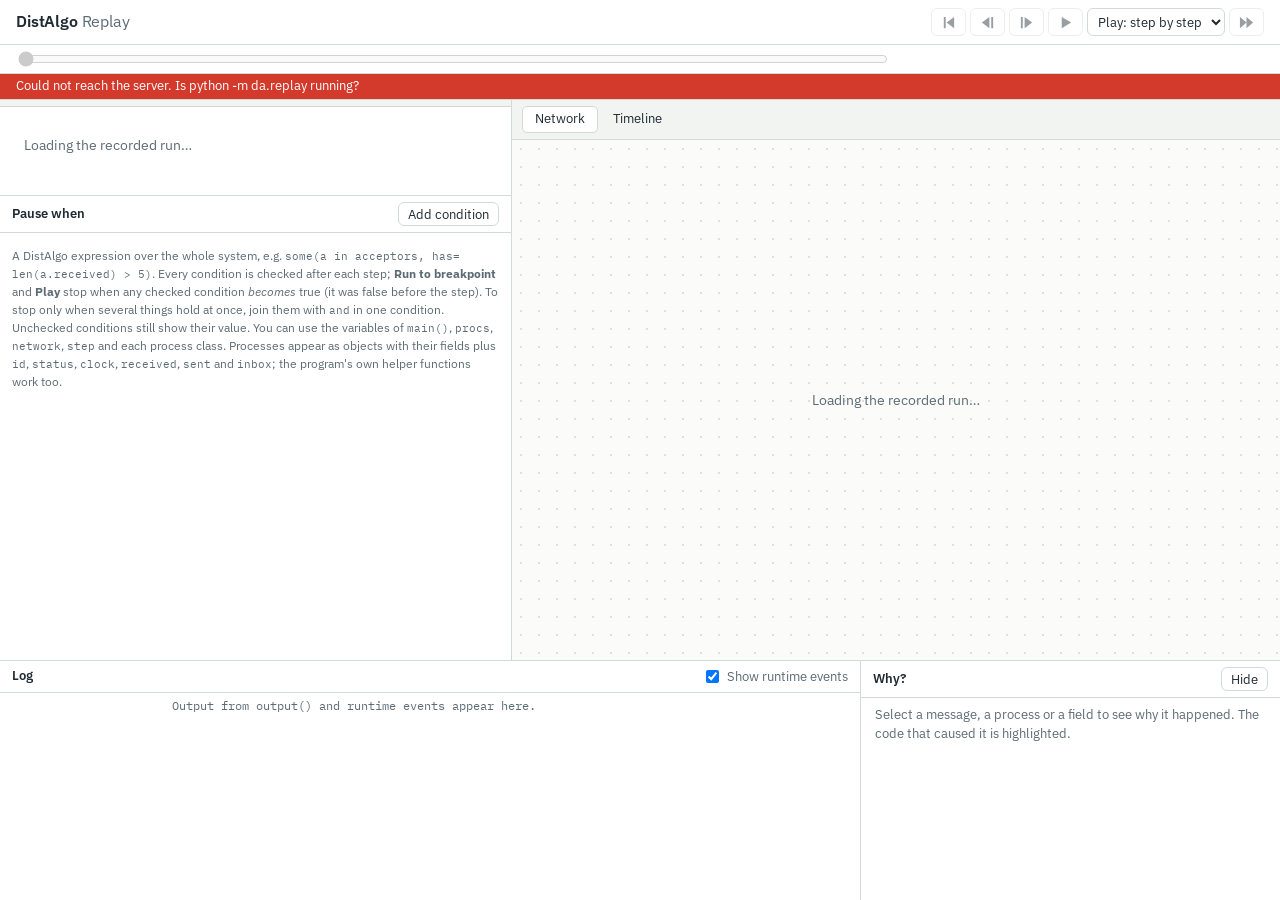
==== da/ui/replay/index.html @ b93b26a8 "Merge branch 'viz' into viz-replay Brings in the 40 commits viz-replay was missing, mostly master's " ====
<!DOCTYPE html>
<html lang="en">
<head>
<meta charset="utf-8">
<meta name="viewport" content="width=device-width, initial-scale=1">
<title>DistAlgo Replay</title>
<link rel="preconnect" href="https://fonts.googleapis.com">
<link rel="stylesheet" href="https://fonts.googleapis.com/css2?family=IBM+Plex+Mono:wght@400;500&family=IBM+Plex+Sans:wght@400;500;600&display=swap">
<link rel="stylesheet" href="style.css">
</head>
<body>
<header class="bar">
  <div class="brand">DistAlgo <span>Replay</span></div>
  <div class="trace-info" id="trace-info" title="The recorded run being replayed"></div>
  <div class="spacer"></div>
  <nav class="transport" aria-label="Time controls">
    <button id="reset" title="Back to the start (step 0)" aria-label="Reset">
      <svg viewBox="0 0 16 16"><path d="M3 2h2v12H3zM14 2v12L6 8z"/></svg></button>
    <button id="back" title="Step back (←)" aria-label="Step back">
      <svg viewBox="0 0 16 16"><path d="M10 2v12L2 8zM14 2v12h-2V2z"/></svg></button>
    <button id="step" title="Step forward (→)" aria-label="Step forward">
      <svg viewBox="0 0 16 16"><path d="M6 2v12l8-6zM2 2h2v12H2z"/></svg></button>
    <button id="auto" title="Play the recorded steps one after another; pauses at breakpoints (space)" aria-label="Play">
      <svg class="i-play" viewBox="0 0 16 16"><path d="M4 2v12l10-6z"/></svg>
      <svg class="i-pause" viewBox="0 0 16 16"><path d="M3 2h4v12H3zM9 2h4v12H9z"/></svg></button>
    <select id="speed" title="How Play moves: one step at a time, at the speed the run was recorded, or that speed times a factor" aria-label="Play speed">
      <option value="steps" selected>Play: step by step</option>
      <option value="1">Play: real time</option>
      <option value="x">Play: × real time</option>
    </select>
    <label class="speed-x" id="speed-x-wrap" hidden title="Play at this many times the recorded speed (0.5 = half speed)">
      <input id="speed-x" type="number" min="0.01" step="0.25" value="0.25" aria-label="Times real time"> ×
    </label>
    <button id="until" title="Run until a breakpoint or condition" aria-label="Run to breakpoint">
      <svg viewBox="0 0 16 16"><path d="M1 2v12l7-6zM8 2v12l7-6z"/></svg></button>
  </nav>
</header>

<div class="timebar">
  <input id="scrub" type="range" min="0" max="0" value="0" aria-label="Step">
  <div id="clock" class="clock"></div>
</div>
<div id="status" class="status" role="status"></div>

<main class="layout">
  <section class="left">
    <div class="tabs" id="tabs" role="tablist"></div>
    <div class="editor" id="editor">
      <div class="gutter" id="gutter" title="Click a line number to set a breakpoint: Run to breakpoint stops at the next step that reaches it (a send, output, await, new/setup/start or receive handler on that line)"></div>
      <div class="code">
        <pre class="backdrop" id="backdrop" aria-hidden="true"></pre>
        <textarea id="code" spellcheck="false" autocapitalize="off" autocomplete="off" wrap="off" readonly aria-label="Program source (read-only)"></textarea>
      </div>
    </div>
    <div class="empty" id="empty">
      <p>Loading the recorded run…</p>
    </div>
    <section class="conds">
      <div class="panel-head">
        <h2>Pause when</h2>
        <button id="add-cond" class="small">Add condition</button>
      </div>
      <div id="cond-list"></div>
      <p class="hint">A DistAlgo expression over the whole system, e.g.
        <code>some(a in acceptors, has= len(a.received) &gt; 5)</code>.
        Every condition is checked after each step; <b>Run to breakpoint</b> and <b>Play</b> stop when any
        checked condition <i>becomes</i> true (it was false before the step). To stop only when several things
        hold at once, join them with <code>and</code> in one condition. Unchecked conditions still show their value.
        You can use <span id="cond-names">the variables of <code>main()</code>, <code>procs</code>, <code>network</code>, <code>step</code> and each process class</span>.
        Processes appear as objects with their fields plus <code>id</code>, <code>status</code>, <code>clock</code>,
        <code>received</code>, <code>sent</code> and <code>inbox</code>; the program's own helper functions work too.</p>
    </section>
  </section>

  <section class="right">
    <div class="viewtabs">
      <button data-view="network" class="on">Network</button>
      <button data-view="timeline">Timeline</button>
      <span class="legend" id="legend"></span>
    </div>
    <div class="stage" id="stage">
      <div class="net" id="net">
        <svg id="netsvg"></svg>
        <div class="cards" id="cards"></div>
      </div>
      <div class="timeline" id="timeline" hidden><svg id="tlsvg"></svg></div>
      <div class="stage-empty" id="stage-empty"><p>Loading the recorded run…</p></div>
    </div>
  </section>

  <section class="bottom">
    <div class="log-wrap">
      <div class="panel-head">
        <h2>Log</h2>
        <label class="check"><input id="show-sys" type="checkbox" checked> Show runtime events</label>
      </div>
      <div class="log" id="log"></div>
    </div>
    <aside class="why" id="why-wrap">
      <div class="panel-head">
        <h2>Why?</h2>
        <button id="why-toggle" class="small" aria-expanded="true">Hide</button>
      </div>
      <div class="why-body" id="why"></div>
    </aside>
  </section>
</main>
<div class="tip" id="tip"></div>
<script src="d3.min.js"></script>
<script src="app.js"></script>
</body>
</html>
---- da/ui/replay/style.css ----
:root {
  --paper: #f2f4f1;
  --canvas: #fbfcfa;
  --grid: #dbe2dd;
  --ink: #1f2a33;
  --muted: #5d6b75;
  --line: #d3dad6;
  --blue: #2459d6;
  --blue-soft: rgba(36, 89, 214, 0.12);
  --mark: rgba(245, 196, 40, 0.42);
  --mark-strong: rgba(245, 180, 20, 0.75);
  --red: #d33a2c;
  --ok: #2f7d4f;
  --mono: "IBM Plex Mono", ui-monospace, Menlo, Consolas, monospace;
  --sans: "IBM Plex Sans", system-ui, -apple-system, "Segoe UI", sans-serif;
  --code-size: 13px;
  --code-line: 20px;
}

* { box-sizing: border-box; }
html, body { height: 100%; margin: 0; }
body {
  font: 14px/1.45 var(--sans);
  color: var(--ink);
  background: var(--paper);
  display: flex;
  flex-direction: column;
  overflow: hidden;
}
button, input, select, textarea { font: inherit; color: inherit; }
code { font-family: var(--mono); font-size: 0.92em; }
h2 { font-size: 13px; font-weight: 600; margin: 0; }
:focus-visible { outline: 2px solid var(--blue); outline-offset: 1px; }

button {
  background: #fff;
  border: 1px solid var(--line);
  border-radius: 6px;
  padding: 5px 12px;
  cursor: pointer;
}
button:hover { border-color: #9fb0a8; }
button:disabled { opacity: 0.45; cursor: default; }
button.primary {
  background: var(--ink);
  color: #fff;
  border-color: var(--ink);
  font-weight: 500;
  padding: 5px 18px;
}
button.primary.stale { background: var(--blue); border-color: var(--blue); }
button.small { padding: 2px 9px; font-size: 12.5px; }

/* ---- top bar ---------------------------------------------------------- */
.bar {
  display: flex;
  align-items: center;
  gap: 14px;
  padding: 8px 16px;
  background: #fff;
  border-bottom: 1px solid var(--line);
}
.brand { font-weight: 600; font-size: 16px; letter-spacing: -0.01em; }
.brand span { font-weight: 400; color: var(--muted); }
.ctl { display: flex; align-items: center; gap: 6px; color: var(--muted); font-size: 12.5px; }
.ctl select, .ctl input {
  border: 1px solid var(--line);
  border-radius: 6px;
  padding: 4px 8px;
  background: #fff;
  color: var(--ink);
  font-size: 13.5px;
}
.ctl input { font-family: var(--mono); font-size: 13px; }
.check { display: flex; align-items: center; gap: 5px; font-size: 12.5px; color: var(--muted); }
.spacer { flex: 1; }
.transport { display: flex; gap: 4px; }
.transport button { padding: 5px 9px; line-height: 0; }
.transport svg { width: 15px; height: 15px; fill: var(--ink); }
#auto .i-pause { display: none; }
#auto.on .i-pause { display: inline; }
#auto.on .i-play { display: none; }
#auto.on { background: var(--blue-soft); border-color: var(--blue); }

.timebar {
  display: flex;
  align-items: center;
  gap: 14px;
  padding: 4px 16px;
  background: #fff;
  border-bottom: 1px solid var(--line);
}
#scrub { flex: 1; accent-color: var(--blue); }
.clock { font-size: 12.5px; color: var(--muted); white-space: nowrap; min-width: 360px; text-align: right; }
.clock b { color: var(--ink); font-weight: 500; }
.status {
  min-height: 26px;
  padding: 3px 16px;
  font-size: 13px;
  color: var(--muted);
  border-bottom: 1px solid var(--line);
  background: var(--paper);
  white-space: nowrap;
  overflow: hidden;
  text-overflow: ellipsis;
}
.status.error { color: #fff; background: var(--red); white-space: pre-wrap; }
.status.stop { color: var(--ink); background: var(--mark); }

/* ---- layout ----------------------------------------------------------- */
.layout {
  flex: 1;
  min-height: 0;
  display: grid;
  grid-template-columns: minmax(380px, 40%) 1fr;
  grid-template-rows: minmax(0, 1fr) 240px;
}
.left {
  grid-row: 1;
  display: flex;
  flex-direction: column;
  min-height: 0;
  border-right: 1px solid var(--line);
  background: #fff;
}
.right { grid-row: 1; display: flex; flex-direction: column; min-height: 0; min-width: 0; }
.bottom {
  grid-column: 1 / 3;
  display: flex;
  min-height: 0;
  border-top: 1px solid var(--line);
  background: #fff;
}
.panel-head {
  display: flex;
  align-items: center;
  justify-content: space-between;
  gap: 10px;
  padding: 6px 12px;
  border-bottom: 1px solid var(--line);
}

/* ---- tabs + editor ---------------------------------------------------- */
.tabs {
  display: flex;
  gap: 2px;
  padding: 6px 8px 0;
  border-bottom: 1px solid var(--line);
  overflow-x: auto;
  flex-shrink: 0;
  background: var(--paper);
}
.tab {
  position: relative;
  border: 1px solid transparent;
  border-bottom: none;
  border-radius: 6px 6px 0 0;
  padding: 5px 10px 6px 12px;
  background: transparent;
  display: flex;
  align-items: center;
  gap: 8px;
  white-space: nowrap;
  font-size: 13px;
}
.tab .swatch { width: 9px; height: 9px; border-radius: 50%; }
.tab.on { background: #fff; border-color: var(--line); margin-bottom: -1px; }
.tab .x { border: none; padding: 0 2px; background: none; color: var(--muted); line-height: 1; font-size: 14px; }
.tab .x:hover { color: var(--red); }
.tab.has-mark::after {
  content: "";
  position: absolute;
  top: 4px; right: 3px;
  width: 6px; height: 6px;
  border-radius: 50%;
  background: var(--mark-strong);
}
.tab.add { color: var(--blue); }
.tab-new { display: flex; gap: 4px; align-items: center; padding: 3px 4px; }
.tab-new input { width: 120px; border: 1px solid var(--blue); border-radius: 5px; padding: 2px 6px; font-family: var(--mono); font-size: 13px; }

.editor { flex: 1; min-height: 0; display: flex; font-family: var(--mono); font-size: var(--code-size); line-height: var(--code-line); }
.gutter {
  width: 46px;
  overflow: hidden;
  background: var(--paper);
  border-right: 1px solid var(--line);
  color: #93a29a;
  text-align: right;
  user-select: none;
  padding: 8px 0;
}
.gutter div { height: var(--code-line); padding-right: 8px; cursor: pointer; position: relative; }
.gutter div:hover { color: var(--ink); }
.gutter div.bp { color: #fff; }
.gutter div.bp::before {
  content: "";
  position: absolute;
  left: 6px; top: 3px;
  width: 34px; height: 14px;
  border-radius: 7px;
  background: var(--red);
  z-index: 0;
}
.gutter div span { position: relative; z-index: 1; }
.gutter .pm {
  position: absolute; left: 2px; top: 6px;
  width: 6px; height: 8px; border-radius: 2px;
}
.code { position: relative; flex: 1; min-width: 0; overflow: hidden; }
.code textarea, .code .backdrop {
  position: absolute;
  inset: 0;
  margin: 0;
  padding: 8px 10px;
  border: 0;
  font: inherit;
  line-height: inherit;
  white-space: pre;
  tab-size: 4;
  overflow: auto;
}
.code .backdrop { color: transparent; pointer-events: none; overflow: hidden; }
.code textarea {
  background: transparent;
  resize: none;
  outline: none;
  color: var(--ink);
  caret-color: var(--blue);
}
.backdrop div { height: var(--code-line); margin: 0 -10px; padding: 0 10px; }
.backdrop .here { background: var(--blue-soft); box-shadow: inset 3px 0 var(--blue); }
.backdrop .here2 { background: rgba(36, 89, 214, 0.06); box-shadow: inset 3px 0 rgba(36, 89, 214, 0.35); }
.backdrop .mark { background: var(--mark); }
.backdrop .mark-line { background: rgba(245, 196, 40, 0.18); box-shadow: inset 0 -2px var(--mark-strong); }
.backdrop .err { background: rgba(211, 58, 44, 0.14); box-shadow: inset 3px 0 var(--red); }
@keyframes sweep { from { background-size: 0% 100%; } to { background-size: 100% 100%; } }
.backdrop .mark.sweep {
  background: linear-gradient(var(--mark), var(--mark)) no-repeat;
  animation: sweep 0.45s ease-out forwards;
}
@media (prefers-reduced-motion: reduce) {
  .backdrop .mark.sweep { animation: none; background: var(--mark); }
}

.empty { padding: 28px 24px; color: var(--muted); max-width: 46ch; }
.empty p { margin: 0 0 12px; }

/* ---- conditions -------------------------------------------------------- */
.conds { border-top: 1px solid var(--line); flex-shrink: 0; max-height: 40%; overflow: auto; }
#cond-list { padding: 6px 12px 0; display: flex; flex-direction: column; gap: 5px; }
.cond { display: flex; align-items: center; gap: 6px; }
.cond input[type=text] {
  flex: 1;
  border: 1px solid var(--line);
  border-radius: 5px;
  padding: 3px 7px;
  font-family: var(--mono);
  font-size: 12.5px;
  min-width: 0;
}
.cond .val {
  font-size: 11.5px;
  padding: 1px 7px;
  border-radius: 9px;
  background: var(--paper);
  color: var(--muted);
  min-width: 44px;
  text-align: center;
}
.cond .val.t { background: var(--mark-strong); color: var(--ink); font-weight: 600; }
.cond .val.e { background: var(--red); color: #fff; }
.cond .x { border: none; background: none; color: var(--muted); padding: 0 4px; }
.cond-err { color: var(--red); font-size: 12px; font-family: var(--mono); margin: -2px 0 2px 26px; }
.hint { color: var(--muted); font-size: 12px; margin: 8px 12px 10px; line-height: 1.5; }

/* ---- stage ------------------------------------------------------------- */
.viewtabs { display: flex; align-items: center; gap: 2px; padding: 6px 10px; border-bottom: 1px solid var(--line); background: var(--paper); }
.viewtabs button { border-radius: 5px; padding: 3px 12px; font-size: 13px; background: transparent; border-color: transparent; }
.viewtabs button.on { background: #fff; border-color: var(--line); }
.legend { margin-left: auto; display: flex; gap: 12px; font-size: 12px; color: var(--muted); flex-wrap: wrap; }
.legend i { display: inline-block; width: 14px; height: 3px; vertical-align: middle; margin-right: 4px; border-radius: 2px; }
.stage {
  position: relative;
  flex: 1;
  min-height: 0;
  overflow: auto;
  background-color: var(--canvas);
  background-image: radial-gradient(var(--grid) 1px, transparent 1px);
  background-size: 18px 18px;
}
.stage-empty { position: absolute; inset: 0; display: grid; place-items: center; color: var(--muted); }
.net { position: relative; }
#netsvg { display: block; }
.cards { position: absolute; inset: 0; pointer-events: none; }
.card {
  position: absolute;
  pointer-events: auto;
  width: 236px;
  max-height: 210px;
  overflow: auto;
  background: #fff;
  border: 1px solid #c9d2cd;
  border-radius: 4px;
  font-size: 12px;
  line-height: 1.4;
  padding: 6px 8px 7px;
}
.card.sel { border-color: var(--blue); box-shadow: 0 0 0 2px var(--blue-soft); }
.card .head { display: flex; align-items: baseline; gap: 6px; margin-bottom: 3px; }
.card .name { font-weight: 600; font-size: 12.5px; cursor: pointer; }
.card .badge { font-size: 11px; padding: 0 6px; border-radius: 8px; background: var(--paper); color: var(--muted); }
.card .badge.blocked { background: #e6ecf8; color: var(--blue); }
.card .badge.paused { background: var(--blue); color: #fff; }
.card .badge.done { background: #e9eee9; color: var(--ok); }
.card .badge.crashed, .card .badge.stuck { background: var(--red); color: #fff; }
.card .badge.ready { background: #fff4d6; color: #8a6400; }
.card .clk { margin-left: auto; color: var(--muted); font-size: 11px; }
.card .at {
  display: block;
  font-family: var(--mono);
  font-size: 11px;
  color: var(--blue);
  cursor: pointer;
  white-space: nowrap;
  overflow: hidden;
  text-overflow: ellipsis;
  margin-bottom: 3px;
}
.card table { border-collapse: collapse; width: 100%; }
.card td { padding: 0 0 1px; vertical-align: top; font-family: var(--mono); font-size: 11.5px; }
.card td.k { color: var(--muted); padding-right: 8px; white-space: nowrap; width: 1%; }
.card td.v { word-break: break-word; }
.card tr.field { cursor: pointer; }
.card tr.field:hover td.k { color: var(--ink); }
.card tr.changed td.v { background: var(--mark); }
.card .sub { color: var(--muted); font-size: 11px; margin: 4px 0 1px; }
.card .inbox { font-family: var(--mono); font-size: 11px; color: #8a6400; }

.node circle.body { stroke: #fff; stroke-width: 2; cursor: pointer; }
.node text { fill: #fff; font: 600 11px var(--sans); pointer-events: none; }
.node .ring { fill: none; stroke-width: 2; }
.node.done circle.body { opacity: 0.45; }
.node.sel .ring { stroke: var(--blue); stroke-width: 3; }
.mesh { stroke: #c5cec9; stroke-dasharray: 2 5; }
.leader { stroke: #b9c3be; }
.msg path.line { fill: none; stroke-width: 1.8; cursor: pointer; }
.msg path.hit { fill: none; stroke: transparent; stroke-width: 14; cursor: pointer; }
.msg path.glow { fill: none; stroke: var(--mark-strong); stroke-width: 9; stroke-linecap: round; }
.msg text { font: 500 11px var(--mono); paint-order: stroke; stroke: var(--canvas); stroke-width: 4px; cursor: pointer; }
.msg.next path.line { stroke-width: 3; }
.msg.next text { font-weight: 600; }
.ghost { fill: none; stroke-width: 2; opacity: 0.35; }

/* timeline */
.timeline { padding: 0; }
.tl-col { stroke: #b9c3be; stroke-width: 2; }
.tl-now { stroke: var(--blue); stroke-width: 1; stroke-dasharray: 3 3; }
.tl-step { font: 10.5px var(--sans); fill: #93a29a; }
.tl-head { font: 600 12px var(--sans); }
.tl-msg { fill: none; stroke-width: 1.6; cursor: pointer; }
.tl-msg.fly { stroke-dasharray: 4 3; }
.tl-msg.drop { stroke-dasharray: 1 3; }
.tl-msg.glow { stroke: var(--mark-strong); stroke-width: 8; }
.tl-dot { cursor: pointer; }

/* ---- log + why --------------------------------------------------------- */
.log-wrap { flex: 1; min-width: 0; display: flex; flex-direction: column; }
.log { flex: 1; overflow: auto; font-family: var(--mono); font-size: 12px; padding: 4px 0; }
.log .row { display: grid; grid-template-columns: 52px 92px 1fr; gap: 8px; padding: 0 12px; white-space: pre-wrap; }
.log .row:hover { background: var(--paper); }
.log .row .s { color: #93a29a; text-align: right; }
.log .row .p { font-weight: 500; white-space: nowrap; overflow: hidden; text-overflow: ellipsis; }
.log .row.system .t, .log .row.debug .t { color: var(--muted); }
.log .row.output .t, .log .row.print .t { color: var(--ink); font-weight: 500; }
.log .row.error .t { color: var(--red); }
.log .row.now { background: rgba(36, 89, 214, 0.05); }
.log .row.later { opacity: 0.35; }

.why { width: 420px; border-left: 1px solid var(--line); display: flex; flex-direction: column; min-height: 0; }
.why.collapsed { width: 120px; }
.why.collapsed .why-body { display: none; }
.why-body { overflow: auto; padding: 8px 14px 12px; font-size: 13px; }
.why-body p { margin: 0 0 7px; max-width: 62ch; }
.why-body h3 { font-size: 13.5px; font-weight: 600; margin: 0 0 6px; }
.why-body .muted { color: var(--muted); }
.why-body code { background: var(--paper); padding: 0 3px; border-radius: 3px; }
.why-body a { color: var(--blue); cursor: pointer; text-decoration: none; }
.why-body a:hover { text-decoration: underline; }
.path { list-style: none; margin: 4px 0 8px; padding: 0; }
.path li { display: flex; gap: 8px; align-items: baseline; padding: 2px 0; cursor: pointer; }
.path li .loc { color: var(--muted); font-size: 11.5px; white-space: nowrap; min-width: 118px; }
.path li code { background: var(--mark); }
.path li.self code { background: transparent; box-shadow: inset 0 -2px var(--mark-strong); }
.items { margin: 2px 0 8px; padding-left: 16px; }
.items li { margin: 1px 0; }

.tip {
  position: fixed;
  pointer-events: none;
  background: var(--ink);
  color: #fff;
  font: 12px/1.35 var(--mono);
  padding: 5px 8px;
  border-radius: 6px;
  max-width: 420px;
  white-space: pre-wrap;
  opacity: 0;
  transition: opacity 0.12s;
  z-index: 10;
}

/* many processes: one-line values, expand the selected card */
.card.compact { max-height: 104px; width: 236px; }
.card.compact td.v { white-space: nowrap; overflow: hidden; text-overflow: ellipsis; max-width: 150px; }
.card.compact .sub:not(:last-child), .card.compact .inbox { display: none; }
.card.compact.sel, .card.compact:hover { max-height: 300px; z-index: 2; }
.card.compact.sel td.v, .card.compact:hover td.v { white-space: normal; }
.tl-msg.fly { opacity: 0.45; }
.path.here li code { background: var(--blue-soft); }

#speed { border: 1px solid var(--line); border-radius: 6px; padding: 4px 6px; background: #fff; font-size: 12.5px; }
.ctl input[type=number] { font-family: var(--mono); }
.card .timers { font-family: var(--mono); font-size: 11px; color: #8a5a00; }
.timer-badge text { font: 600 10px var(--mono); fill: #8a5a00; }
.timer-badge circle { fill: #fff7e0; stroke: #d9a520; stroke-width: 1.5; }
.inflight-dot { stroke: #fff; stroke-width: 1.5; }
.tl-timer { fill: #fff7e0; stroke: #d9a520; stroke-width: 1.5; cursor: default; }

/* ---- replay: what differs from DistAlgo Live ---- */
.speed-x { display: inline-flex; align-items: center; gap: 4px; color: var(--muted); font-size: 12.5px; }
.speed-x[hidden] { display: none; }
.speed-x input { width: 64px; font-family: var(--mono); font-size: 13px; padding: 4px 6px;
  border: 1px solid var(--line); border-radius: 6px; background: #fff; }
.trace-info { font-size: 12px; color: var(--muted); white-space: nowrap; overflow: hidden;
  text-overflow: ellipsis; min-width: 0; flex: 0 1 auto; }
.trace-info b { color: var(--ink, inherit); font-weight: 500; }
.code textarea[readonly] { cursor: default; caret-color: transparent; }
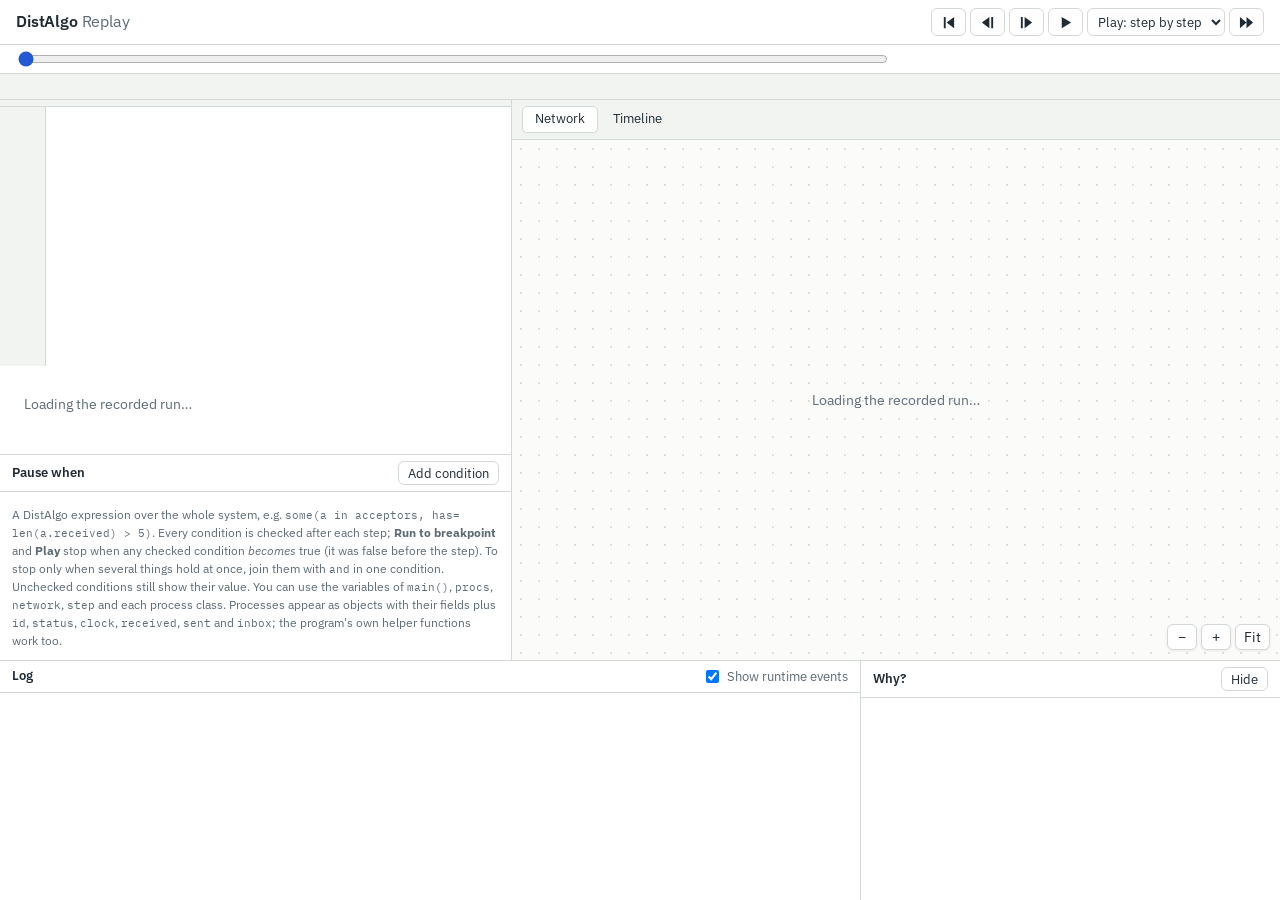
==== commit 153c64e4: "Replay page: show one process's messages; pan and zoom the views - Clicking a process in the network" ====
--- a/da/ui/replay/index.html
+++ b/da/ui/replay/index.html
@@ -76,6 +76,8 @@
     <div class="viewtabs">
       <button data-view="network" class="on">Network</button>
       <button data-view="timeline">Timeline</button>
+      <span class="filter-bar" id="filter-bar" hidden>Messages from <b id="filter-names"></b>
+        <button id="filter-reset" title="Show the messages of all processes">Show all</button></span>
       <span class="legend" id="legend"></span>
     </div>
     <div class="stage" id="stage">
@@ -84,7 +86,13 @@
         <div class="cards" id="cards"></div>
       </div>
       <div class="timeline" id="timeline" hidden><svg id="tlsvg"></svg></div>
+      <div class="tlhead" id="tlhead" hidden><svg id="tlheadsvg"></svg></div>
       <div class="stage-empty" id="stage-empty"><p>Loading the recorded run…</p></div>
+      <div class="stage-tools" title="Drag to move; the wheel scrolls; Ctrl/⌘ + wheel or pinch zooms">
+        <button id="zoom-out" aria-label="Zoom out">−</button>
+        <button id="zoom-in" aria-label="Zoom in">+</button>
+        <button id="zoom-fit" title="Show all of it (the timeline: its latest steps)">Fit</button>
+      </div>
     </div>
   </section>
 
--- a/da/ui/replay/style.css
+++ b/da/ui/replay/style.css
@@ -284,13 +284,24 @@
   position: relative;
   flex: 1;
   min-height: 0;
-  overflow: auto;
+  overflow: hidden;            /* panned and zoomed instead (app.js) */
+  cursor: grab;
+  touch-action: none;
   background-color: var(--canvas);
   background-image: radial-gradient(var(--grid) 1px, transparent 1px);
   background-size: 18px 18px;
 }
 .stage-empty { position: absolute; inset: 0; display: grid; place-items: center; color: var(--muted); }
-.net { position: relative; }
+.stage:active { cursor: grabbing; }
+.tlhead { position: absolute; left: 0; right: 0; top: 0; height: 30px; overflow: hidden;
+          background: var(--canvas); border-bottom: 1px solid var(--line); }
+.tlhead svg { display: block; width: 100%; height: 30px; }
+.net, .timeline { position: absolute; left: 0; top: 0; transform-origin: 0 0; }
+.stage-tools { position: absolute; right: 10px; bottom: 10px; display: flex; gap: 4px; cursor: default; }
+.stage-tools button { min-width: 30px; padding: 2px 8px; background: #fff; box-shadow: 0 1px 3px rgba(0,0,0,.08); }
+.filter-bar { margin-left: 14px; font-size: 12px; color: var(--muted); white-space: nowrap; }
+.filter-bar b { color: var(--ink); font-weight: 600; }
+.filter-bar button { margin-left: 6px; padding: 1px 8px; font-size: 12px; }
 #netsvg { display: block; }
 .cards { position: absolute; inset: 0; pointer-events: none; }
 .card {
@@ -340,6 +351,7 @@
 .node circle.body { stroke: #fff; stroke-width: 2; cursor: pointer; }
 .node text { fill: #fff; font: 600 11px var(--sans); pointer-events: none; }
 .node .ring { fill: none; stroke-width: 2; }
+.node .pick { fill: none; stroke: var(--ink); stroke-width: 2.5; }
 .node.done circle.body { opacity: 0.45; }
 .node.sel .ring { stroke: var(--blue); stroke-width: 3; }
 .mesh { stroke: #c5cec9; stroke-dasharray: 2 5; }
@@ -351,6 +363,8 @@
 .msg.next path.line { stroke-width: 3; }
 .msg.next text { font-weight: 600; }
 .ghost { fill: none; stroke-width: 2; opacity: 0.35; }
+.msg.dim { opacity: 0.4; }
+.ghost.dim { opacity: 0.2; }
 
 /* timeline */
 .timeline { padding: 0; }
